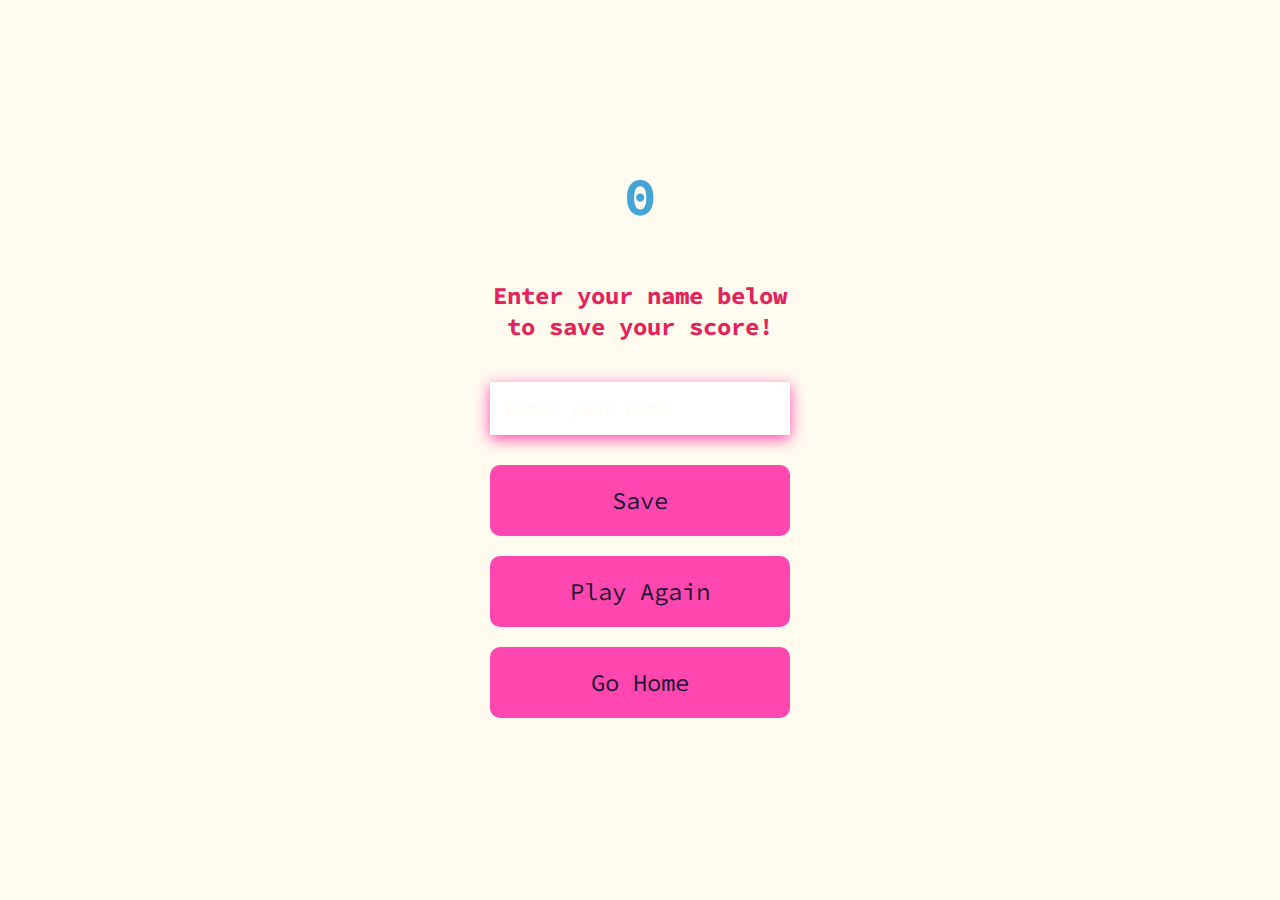
==== end.html @ f1b7e80c "Main Framework Completed" ====
<!DOCTYPE html>
<html lang="en">
<head>
    <meta charset="UTF-8">
    <meta http-equiv="X-UA-Compatible" content="IE=edge">
    <meta name="viewport" content="width=device-width, initial-scale=1.0">
    <title>End Page</title>
    <link rel="stylesheet" href="style.css">
</head>

<body>
    <div class="container">
       <div id="end" class="flex-center flex-column">
        <h1 class="finalScore">0</h1>
        <form class="end-form-container">
            <h2 id="end-text">Enter your name below to save your score!</h2>
            <input type="text" name ="name" id="username" placeholder="Enter your name">
            <button class="button" id="saveScoreButton" type="submit" onclick="saveHighScore(event)"disabled>Save</button>
        </form>
        <a href="game.html" class="button">Play Again</a>
        <a href="index.html" class="button">Go Home</a>
       </div>
    </div>
    <script src="end.js"></script>
</body>
</html>
---- style.css ----
@import url('https://fonts.googleapis.com/css2?family=Source+Code+Pro&display=swap');

/* Code Quiz Color Palette */
:root {
    --pink: rgba(255, 71, 175, 1);
    --red: rgba(227, 35, 90, 1);
    --cream: rgb(255, 251, 239);
    --blue: rgba(66, 164, 215, 1);
    --teal: rgba(53, 190, 183, 1);
    --green: rgba(177, 193, 54, 1);
    --yellow: rgba(255, 206, 47, 1);
    --purple: rgba(92, 61, 114, 1);
    --orange: rgba(242, 99, 36, 1);
    --dark: rgba(26, 19, 51, 1);
    background-color: var(--cream);
  }

*{
    box-sizing: border-box;
    margin: 0;
    padding: 0;
    font-size: 62.5%;
    font-family: 'Source Code Pro', monospace, Arial, Helvetica, sans-serif;
}

h1 {
    font-size: 5.4rem;
    color: var(--blue);
    margin-bottom: 5rem;
}

h2 {
    font-size: 4.2rem;
    margin-bottom: 4rem;
}

/* Game Container */
.container {
    width: 100vw;
    height: 100vh;
    display: flex;
    justify-content: center;
    align-items: center;
    max-width: 80rem;
    margin: 0 auto;
    padding: 2rem;
}

.flex-column {
    display: flex;
    flex-direction: column;
}

.flex-center {
    justify-content: center;
    align-items: center;
}

.justify-center {
    justify-content: center;
}

.text-center {
    text-align: center;
}

.hidden {
    display: none;
}

/* Play & Highscores Buttons*/
.button {
    font-size: 2.4rem;
    padding: 2rem 0;
    width: 30rem;
    text-align: center;
    margin-bottom: 2rem;
    text-decoration: none;
    color: var(--dark);
    background: var(--pink);
    border-radius: 10px;
}

.button:hover {
    cursor: pointer;
    box-shadow: 0 0.4rem 1.4rem 0 var(--pink);
    transition: transform 150ms;
    transform: scale(1.03);
}

.button[disabled]:hover {
    cursor: not-allowed;
    box-shadow: none;
    transform: none;
}

#highscore_button {
    background:var(--yellow);
}

/* Correct & Incorrect Choices Color Change*/
.correct{
    background: var(--green);
}

.incorrect{
    background:var(--red)
}

#highscore_button:hover {
   box-shadow: 0 0.4rem 1.4rem 0 var(--yellow);
}

/* End Page CSS Here */
.end-form-container{
    width: 100%;
    display: flex;
    flex-direction:column;
    align-items: center;
    max-width: 30rem;
}

input {
    margin-bottom: 1rem;
    width: 20rem;
    padding: 1.5rem;
    font-size: 1.8rem;
    border: none;
    box-shadow: 0 0.4rem 1.4rem 0 var(--pink); 
}

input::placeholder {
    color: var(--cream);
}

#username {
    margin-bottom: 3rem;
    width: 100%;
    outline: none;  
}

#end-text {
    font-size: 2.4rem;
    color: var(--red);
    text-align: center;
}

#saveScoreButton {
    border: none;
}
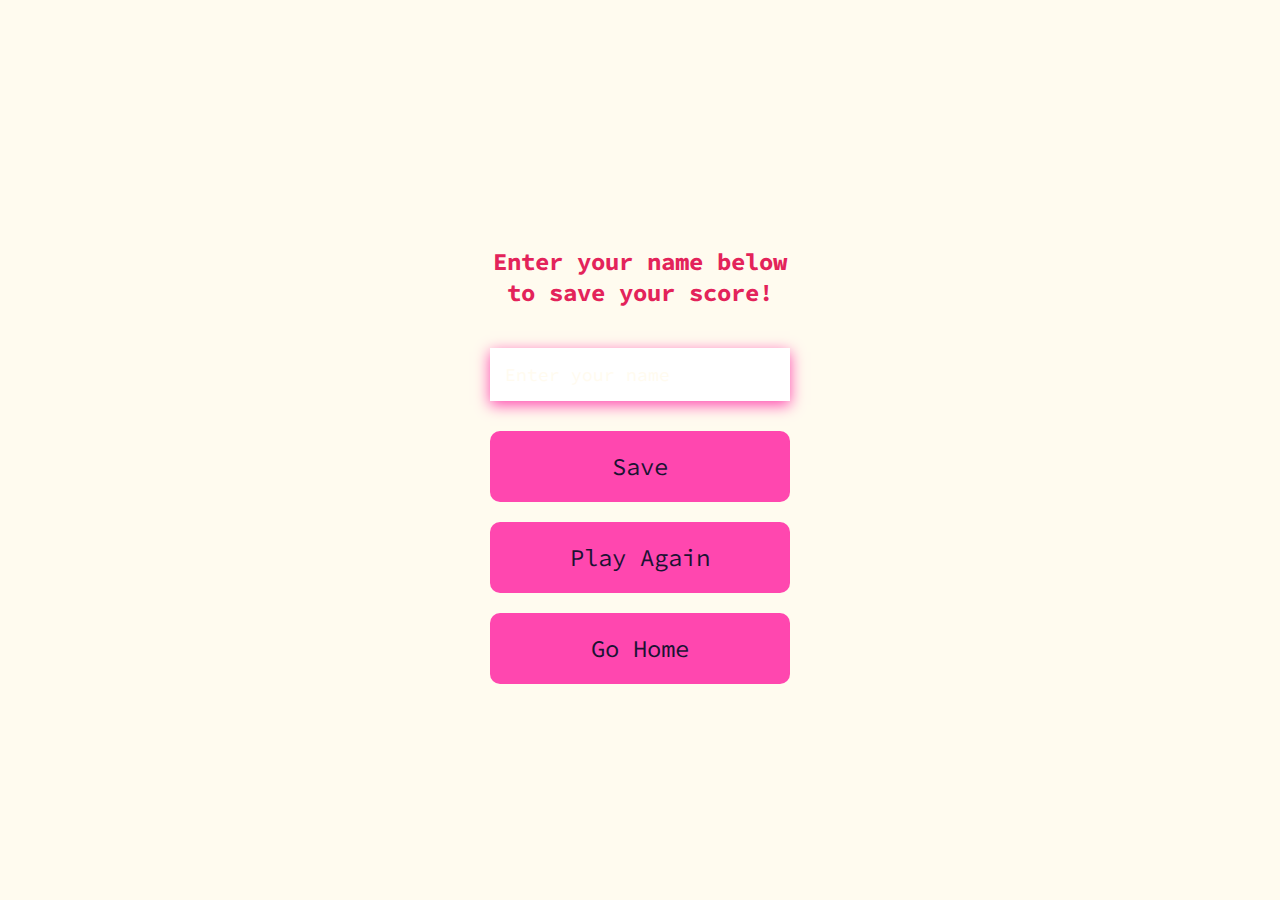
==== commit 4ca6491c: "added timer/fixed error" ====
--- a/end.html
+++ b/end.html
@@ -6,21 +6,21 @@
     <meta name="viewport" content="width=device-width, initial-scale=1.0">
     <title>End Page</title>
     <link rel="stylesheet" href="style.css">
+    <script defer src="end.js"></script>
 </head>
 
 <body>
     <div class="container">
        <div id="end" class="flex-center flex-column">
-        <h1 class="finalScore">0</h1>
+        <h1 id="finalScore">0</h1>
         <form class="end-form-container">
             <h2 id="end-text">Enter your name below to save your score!</h2>
             <input type="text" name ="name" id="username" placeholder="Enter your name">
-            <button class="button" id="saveScoreButton" type="submit" onclick="saveHighScore(event)"disabled>Save</button>
+            <button class="button" id="saveScoreButton" type="submit" onclick="saveHighScore(event)">Save</button>
         </form>
         <a href="game.html" class="button">Play Again</a>
         <a href="index.html" class="button">Go Home</a>
        </div>
     </div>
-    <script src="end.js"></script>
 </body>
 </html>